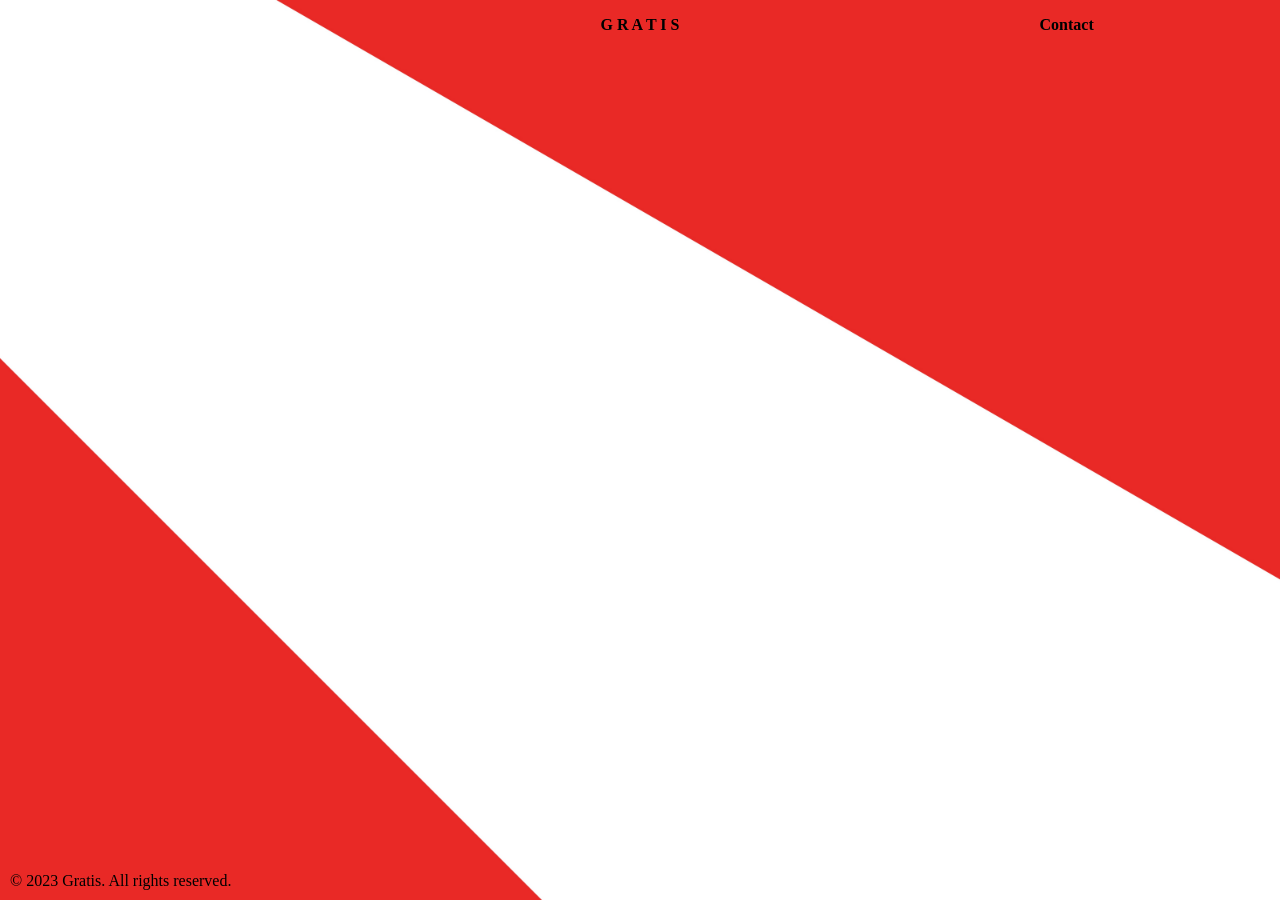
==== About_Page/index.html @ 5f25bc2d "About and contact" ====
<!DOCTYPE html>
<html lang="en">
<head>
    <meta charset="UTF-8">
    <meta name="viewport" content="width=device-width, initial-scale=1.0">
    <title>Gratis</title>
    <link rel="stylesheet" href="style.css">
</head>

<body>

<header>
<h1></h1>

 <h1>G R A T I S</h1>
 
 <h1>
    Contact
</h1>

</header>

<main>

  
</main>

<footer>
 
    © 2023 Gratis. All rights reserved.
</footer>


</body>
</html>

</html>
---- About_Page/style.css ----
body {
  background-color: #EB2400;
  margin: 0;

  display: flex;
  justify-content: center;   /* horizontal center */
  align-items: center;       /* vertical center */
  height: 100vh;             /* full viewport height */
   background-image: url('Gratis_Website_Mockup.jpeg');
    background-size: cover;
    background-position: center;
    background-repeat: no-repeat;
    background-attachment: fixed;
    height: 100vh
}
h1 {
  bottom: 10px;  
  font-size: 1em;
  text-align: center;
 
}

header {
  position: absolute;
  top: 0;
  width: 100%;
  height: 50px;

  display: flex;
  justify-content: center;
  align-items: center;

}

main {
  display: flex;
  flex-direction: column;
  align-items: center;
}

#question {
  display: flex;
  align-items: center;
  gap: 150px;
  font-size: 5em;
  margin: 0;
}

footer {
    bottom: 10px;
    left: 10px;
    position: absolute;
}


.wheel-container {
  display: inline-block;      /* behaves like a word */
  width: 300px;
  height: 1em;                /* match text height */

  vertical-align: middle;     /* align with text baseline */
  perspective: 1000px;
}

.wheel {
    position: relative;
  width: 100%;
  height: 100%;
  transform-style: preserve-3d;
}

.wheel {
  transition: filter 0.1s linear, opacity 0.1s linear;
}

.wheel-link:hover {
  color: black;
  cursor: pointer;
}

header {
  display: grid;
  grid-template-columns: 1fr 1fr 1fr;

}

.about h1 a{

  text-decoration: none;
color: black;

}

.about h1 a:hover{

  text-decoration: none;
color: white;

}

.Contact h1 a{

  text-decoration: none;
color: black;
}

.Contact h1 a:hover{

  text-decoration: none;
color: white;

}
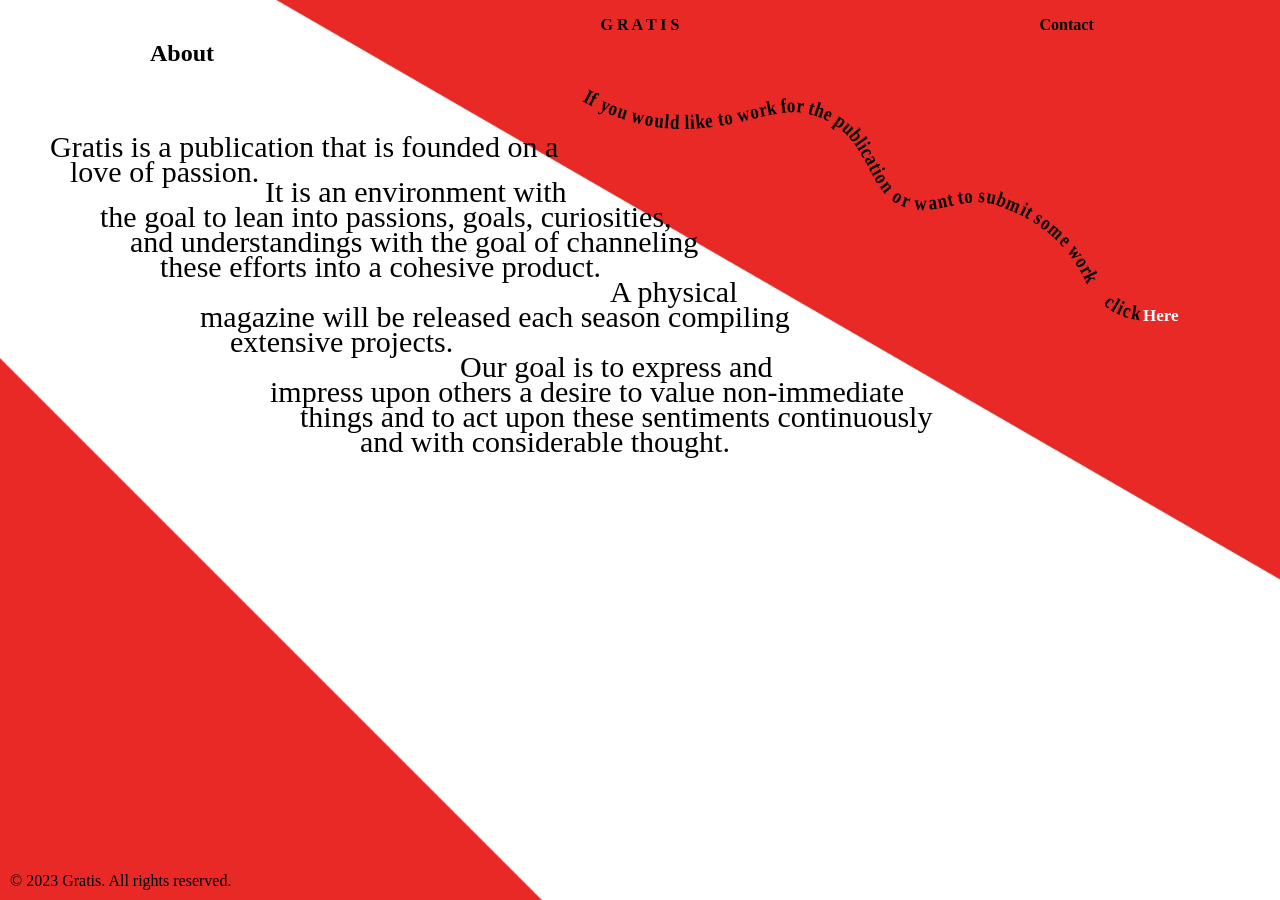
==== commit 1ea970f0: "about content" ====
--- a/About_Page/index.html
+++ b/About_Page/index.html
@@ -21,8 +21,61 @@
 </header>
 
 <main>
+ <h2>
+    About
+</h2>
 
-  
+<img src="Untitled-1.svg" class="movable-image" alt="Curved Text">
+
+  <p class="about-text1">
+Gratis is a publication that is founded on a
+  </p>
+  <p class="about-text2">
+ love of passion. 
+  </p>
+
+  <p class="about-text2v2">
+It is an environment with 
+  </p>
+  <p class="about-text3">
+the goal to lean into passions, goals, curiosities, 
+  </p>
+  <p class="about-text4">
+ and understandings with the goal of channeling 
+  </p>
+  <p class="about-text5">
+these efforts into a cohesive product. 
+
+  </p>
+<p class="about-text5v2">
+A physical 
+</p>
+
+<p class="about-text6">
+magazine will be released each season compiling 
+</p>
+<p class="about-text7">
+extensive projects. 
+</p>
+
+<p class = "about-text7v2">
+Our goal is to express and 
+</p>
+
+<p class="about-text8">
+impress upon others a desire to value non-immediate 
+</p>
+
+<p class="about-text9">
+things and to act upon these sentiments continuously 
+</p>
+
+<p class="about-text10">
+and with considerable thought.        
+</p>
+
+<a href="https://forms.gle/kF95tbmVTTL5ijti7" class="here">Here</a>
+
 </main>
 
 <footer>
--- a/About_Page/style.css
+++ b/About_Page/style.css
@@ -109,4 +109,112 @@
   text-decoration: none;
 color: white;
 
+}
+
+h2 {
+position: absolute;
+    top: 20px;  
+    left: 150px; 
+}
+
+.movable-image {
+    position: absolute;
+    
+    /* Change these numbers to move it anywhere on the screen */
+    top: 80px;  
+    left: 45%;   
+    
+    width: 600px; /* Adjust size of your Adobe export */
+    z-index: 10;  /* Ensures it stays on top of other elements */
+}
+
+.about-text1, .about-text2, .about-text3, .about-text4, .about-text5, .about-text6, .about-text7, .about-text8, .about-text9, .about-text10, .about-text2v2, .about-text5v2, .about-text7v2{
+  font-size: 30px;
+}
+.about-text1 {
+  position: absolute;
+  top: 100px;
+  left: 50px;
+}
+.about-text2 {
+  position: absolute;
+  top: 125px;
+  left: 70px;
+}
+.about-text2v2 {
+  position: absolute;
+  top: 145px;
+  left: 265px;
+}
+.about-text3 {
+  position: absolute;
+  top: 170px;
+  left: 100px;
+}
+.about-text4 {
+  position: absolute;
+  top: 195px;
+  left: 130px;
+}
+.about-text5 {
+  position: absolute;
+  top: 220px;
+  left: 160px;
+}
+
+.about-text5v2 {
+  position: absolute;
+  top: 245px;
+  left: 610px;
+}
+
+.about-text6 {
+  position: absolute;
+  top: 270px;
+  left: 200px;
+}
+.about-text7 {
+  position: absolute;
+  top: 295px;
+  left: 230px;
+}
+
+.about-text7v2 {
+  position: absolute;
+  top: 320px;
+  left: 460px;
+}
+.about-text8 {
+  position: absolute;
+  top: 345px;
+  left: 270px;
+}
+.about-text9 {
+  position: absolute;
+  top: 370px;
+  left: 300px;
+}
+.about-text10 {
+  position: absolute;
+  top: 395px;
+  left: 360px;
+}
+
+.here {
+  position: absolute;
+  text-decoration: none;
+  color: white;
+  top: 306px;
+  left: 1143px;
+  font-size: 17px;
+  font-weight: bold;
+}
+.here:hover {
+  position: absolute;
+  text-decoration: none;
+  color: black;
+  top: 304px;
+  left: 1145px;
+  font-size: 18px;
+  font-weight: bold;
 }
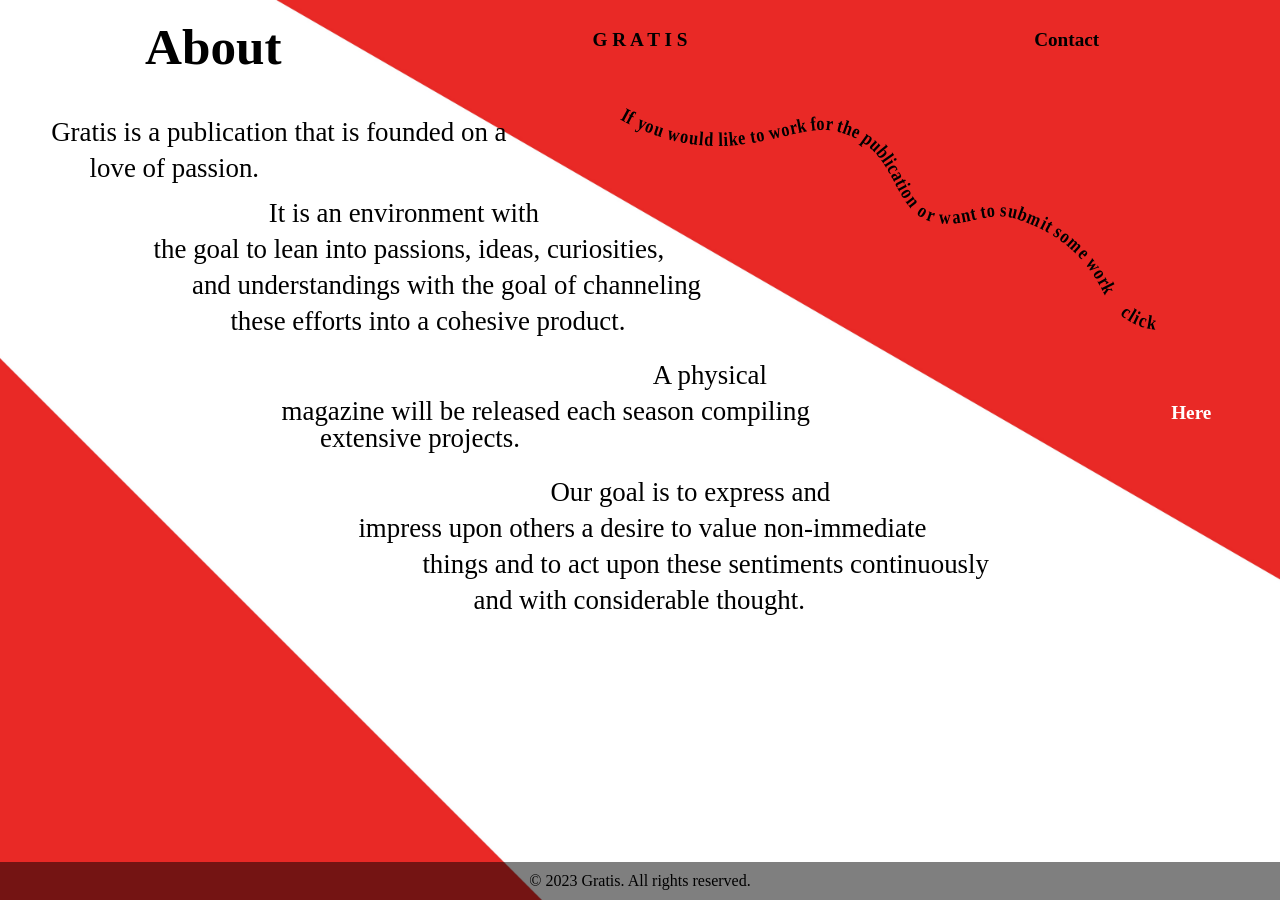
==== commit fa46758f: "Update about page" ====
--- a/About_Page/index.html
+++ b/About_Page/index.html
@@ -10,21 +10,24 @@
 <body>
 
 <header>
-<h1></h1>
+  <div class="Aboutlink">
+    <h1>About</h1>
+    </div>
 
- <h1>G R A T I S</h1>
- 
+    <div class="homelink">
+<a href="/Home_Page/index.html">
+<h1>G R A T I S</h1>
+</a>
+  </div>
+
+  <div class="contactlink">
  <h1>
     Contact
 </h1>
-
+</div>
 </header>
 
 <main>
- <h2>
-    About
-</h2>
-
 <img src="Untitled-1.svg" class="movable-image" alt="Curved Text">
 
   <p class="about-text1">
@@ -38,7 +41,7 @@
 It is an environment with 
   </p>
   <p class="about-text3">
-the goal to lean into passions, goals, curiosities, 
+the goal to lean into passions, ideas, curiosities, 
   </p>
   <p class="about-text4">
  and understandings with the goal of channeling 
--- a/About_Page/style.css
+++ b/About_Page/style.css
@@ -1,220 +1,142 @@
+
+header {
+    position: absolute;
+    top: 0;
+    width: 100%;
+    height: 80px; /* Increased height slightly for <h1> tags */
+    
+    display: grid; 
+    grid-template-columns: 1fr 1fr 1fr; /* Creates 3 equal columns */
+    align-items: center;
+    z-index: 100; /* Keeps it above the absolute positioned text */
+}
+
+
+.Aboutlink, .homelink, .contactlink {
+    display: flex;
+    justify-content: center;
+    align-items: center;
+}
+
+.Aboutlink h1 {
+font-size: 4vw;
+margin-top: 1vw;
+} 
+
+.homelink a {
+  text-decoration: none;
+  color: black;
+
+}
+
+.homelink a:hover {
+  text-decoration: none;
+  color: white;
+
+}
+
+header h1 {
+    font-size: 1.5vw; 
+    margin: 0;
+}
+
+
 body {
-  background-color: #EB2400;
-  margin: 0;
-
-  display: flex;
-  justify-content: center;   /* horizontal center */
-  align-items: center;       /* vertical center */
-  height: 100vh;             /* full viewport height */
-   background-image: url('Gratis_Website_Mockup.jpeg');
+    background-color: #EB2400;
+    margin: 0;
+    /* Removed flex centering because your text uses absolute positioning */
+    height: 100vh;
+    background-image: url('Gratis_Website_Mockup.jpeg');
     background-size: cover;
     background-position: center;
     background-repeat: no-repeat;
     background-attachment: fixed;
-    height: 100vh
-}
-h1 {
-  bottom: 10px;  
-  font-size: 1em;
-  text-align: center;
- 
+    overflow-x: hidden; /* Prevents side-scrolling on smaller tabs */
 }
 
-header {
-  position: absolute;
-  top: 0;
-  width: 100%;
-  height: 50px;
-
-  display: flex;
-  justify-content: center;
-  align-items: center;
-
+/* Font sizes scale with the width of the window */
+.about-text1, .about-text2, .about-text3, .about-text4, .about-text5, 
+.about-text6, .about-text7, .about-text8, .about-text9, .about-text10, 
+.about-text2v2, .about-text5v2, .about-text7v2 {
+    font-size: 2.1vw; /* Scales text fluidly */
+    position: absolute;
+    white-space: nowrap; /* Keeps lines from breaking and ruining the slant */
 }
 
-main {
-  display: flex;
-  flex-direction: column;
-  align-items: center;
+/* Positioning using vw/vh so the 'shape' scales with the tab */
+.about-text1   { top: 10vh; left: 4vw; }
+.about-text2   { top: 14vh; left: 7vw; }
+.about-text2v2 { top: 19vh; left: 21vw; }
+.about-text3   { top: 23vh; left: 12vw; }
+.about-text4   { top: 27vh; left: 15vw; }
+.about-text5   { top: 31vh; left: 18vw; }
+.about-text5v2 { top: 37vh; left: 51vw; }
+.about-text6   { top: 41vh; left: 22vw; }
+.about-text7   { top: 44vh; left: 25vw; }
+.about-text7v2 { top: 50vh; left: 43vw; }
+.about-text8   { top: 54vh; left: 28vw; }
+.about-text9   { top: 58vh; left: 33vw; }
+.about-text10  { top: 62vh; left: 37vw; }
+
+.movable-image {
+    position: absolute;
+    top: 11vh;
+    left: 48vw;
+    width: 45vw; /* Image scales with window */
+    z-index: 10;
 }
 
-#question {
-  display: flex;
-  align-items: center;
-  gap: 150px;
-  font-size: 5em;
-  margin: 0;
+.here {
+    position: absolute;
+    text-decoration: none;
+    color: white;
+    top: 44.7vh; 
+    left: 91.5vw;
+    font-size: 1.5vw;
+    font-weight: bold;
+}
+
+/* --- MOBILE RESET --- */
+/* When the screen is narrow (mobile), we stack the text normally */
+@media (max-width: 768px) {
+    main {
+        display: flex;
+        flex-direction: column;
+        align-items: center;
+        padding-top: 80px;
+    }
+    
+    .about-text1, .about-text2, .about-text3, .about-text4, .about-text5, 
+    .about-text6, .about-text7, .about-text8, .about-text9, .about-text10, 
+    .about-text2v2, .about-text5v2, .about-text7v2 {
+        position: static; /* Removes the slant */
+        font-size: 1.2rem;
+        text-align: center;
+        white-space: normal;
+        margin: 10px 20px;
+    }
+
+    .movable-image {
+        position: relative;
+        width: 80%;
+        left: 0;
+        top: 0;
+    }
+
+    .here {
+        position: static;
+        font-size: 1.5rem;
+        margin-top: 20px;
+    }
 }
 
 footer {
-    bottom: 10px;
-    left: 10px;
-    position: absolute;
-}
-
-
-.wheel-container {
-  display: inline-block;      /* behaves like a word */
-  width: 300px;
-  height: 1em;                /* match text height */
-
-  vertical-align: middle;     /* align with text baseline */
-  perspective: 1000px;
-}
-
-.wheel {
-    position: relative;
-  width: 100%;
-  height: 100%;
-  transform-style: preserve-3d;
-}
-
-.wheel {
-  transition: filter 0.1s linear, opacity 0.1s linear;
-}
-
-.wheel-link:hover {
-  color: black;
-  cursor: pointer;
-}
-
-header {
-  display: grid;
-  grid-template-columns: 1fr 1fr 1fr;
-
-}
-
-.about h1 a{
-
-  text-decoration: none;
-color: black;
-
-}
-
-.about h1 a:hover{
-
-  text-decoration: none;
-color: white;
-
-}
-
-.Contact h1 a{
-
-  text-decoration: none;
-color: black;
-}
-
-.Contact h1 a:hover{
-
-  text-decoration: none;
-color: white;
-
-}
-
-h2 {
-position: absolute;
-    top: 20px;  
-    left: 150px; 
-}
-
-.movable-image {
-    position: absolute;
-    
-    /* Change these numbers to move it anywhere on the screen */
-    top: 80px;  
-    left: 45%;   
-    
-    width: 600px; /* Adjust size of your Adobe export */
-    z-index: 10;  /* Ensures it stays on top of other elements */
-}
-
-.about-text1, .about-text2, .about-text3, .about-text4, .about-text5, .about-text6, .about-text7, .about-text8, .about-text9, .about-text10, .about-text2v2, .about-text5v2, .about-text7v2{
-  font-size: 30px;
-}
-.about-text1 {
-  position: absolute;
-  top: 100px;
-  left: 50px;
-}
-.about-text2 {
-  position: absolute;
-  top: 125px;
-  left: 70px;
-}
-.about-text2v2 {
-  position: absolute;
-  top: 145px;
-  left: 265px;
-}
-.about-text3 {
-  position: absolute;
-  top: 170px;
-  left: 100px;
-}
-.about-text4 {
-  position: absolute;
-  top: 195px;
-  left: 130px;
-}
-.about-text5 {
-  position: absolute;
-  top: 220px;
-  left: 160px;
-}
-
-.about-text5v2 {
-  position: absolute;
-  top: 245px;
-  left: 610px;
-}
-
-.about-text6 {
-  position: absolute;
-  top: 270px;
-  left: 200px;
-}
-.about-text7 {
-  position: absolute;
-  top: 295px;
-  left: 230px;
-}
-
-.about-text7v2 {
-  position: absolute;
-  top: 320px;
-  left: 460px;
-}
-.about-text8 {
-  position: absolute;
-  top: 345px;
-  left: 270px;
-}
-.about-text9 {
-  position: absolute;
-  top: 370px;
-  left: 300px;
-}
-.about-text10 {
-  position: absolute;
-  top: 395px;
-  left: 360px;
-}
-
-.here {
-  position: absolute;
-  text-decoration: none;
-  color: white;
-  top: 306px;
-  left: 1143px;
-  font-size: 17px;
-  font-weight: bold;
-}
-.here:hover {
-  position: absolute;
-  text-decoration: none;
-  color: black;
-  top: 304px;
-  left: 1145px;
-  font-size: 18px;
-  font-weight: bold;
+    position: fixed;
+    bottom: 0;
+    left: 0;
+    width: 100%;
+    text-align: center;
+    background: rgba(0, 0, 0, 0.5); /* Optional: makes it readable over background */
+    padding: 10px 0;
+    z-index: 100;
 }
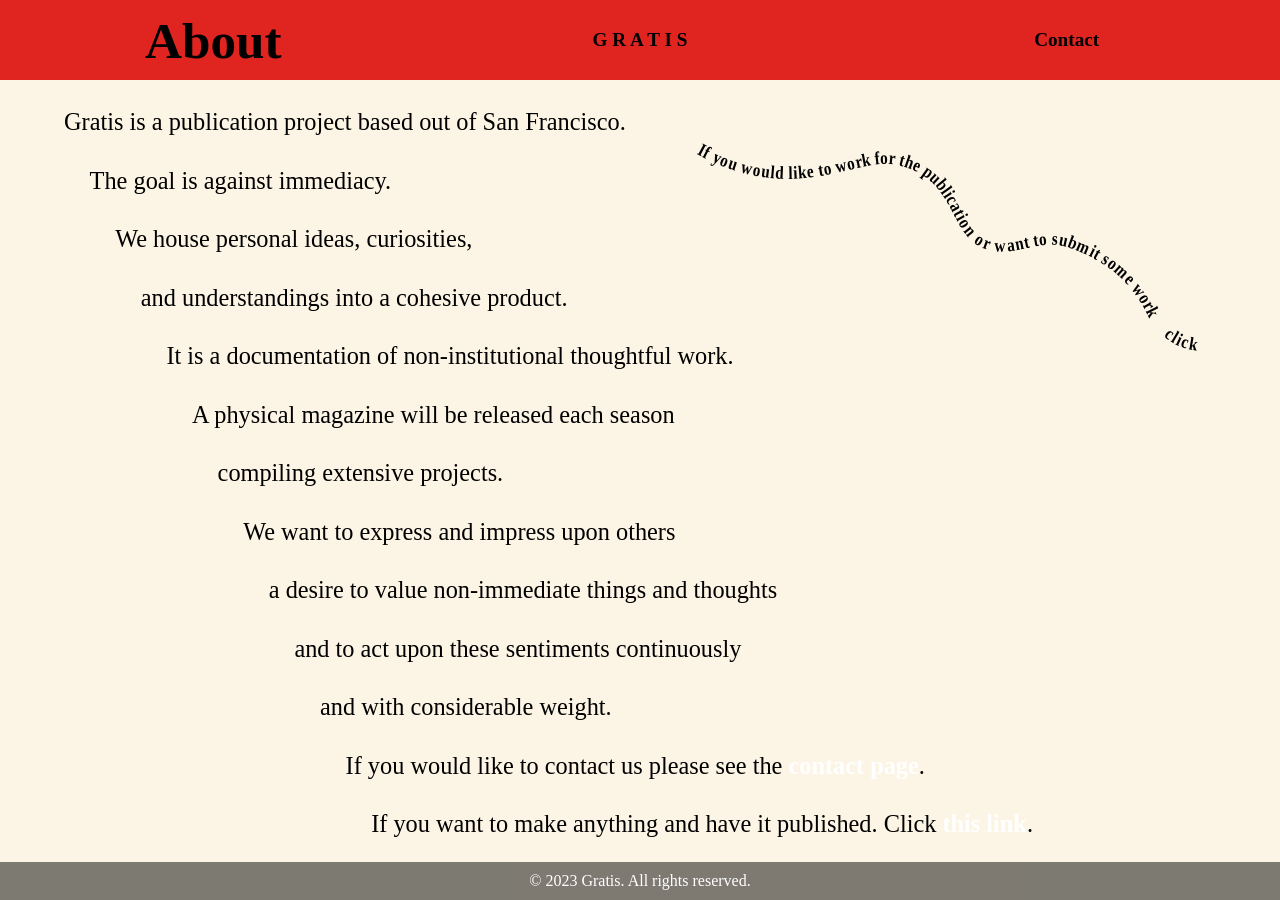
==== commit edd19d8e: "Initial commit" ====
--- a/About_Page/index.html
+++ b/About_Page/index.html
@@ -6,88 +6,43 @@
     <title>Gratis</title>
     <link rel="stylesheet" href="style.css">
 </head>
+<body>
+    <header>
+        <div class="Aboutlink">
+            <h1>About</h1>
+        </div>
+        <div class="homelink">
+            <a href="/index.html">
+                <h1>G R A T I S</h1>
+            </a>
+        </div>
+        <div class="contactlink">
+        <a href="/Contact_Page/index.html">Contact</a>
+            </a>
+        </div>
+    </header>
+    
+    <main>
+        <img src="Untitled-1.svg" class="movable-image" alt="Curved Text">
+        
+        <!-- Broken up into smaller, balanced blocks to fix line length issues -->
+        <p class="about-text1">Gratis is a publication project based out of San Francisco.</p>
+        <p class="about-text2">The goal is against immediacy.</p>
+        <p class="about-text3">We house personal ideas, curiosities,</p>
+        <p class="about-text4">and understandings into a cohesive product.</p>
+        <p class="about-text5">It is a documentation of non-institutional thoughtful work.</p>
+        <p class="about-text6">A physical magazine will be released each season</p>
+        <p class="about-text7">compiling extensive projects.</p>
+        <p class="about-text8">We want to express and impress upon others</p>
+        <p class="about-text9">a desire to value non-immediate things and thoughts</p>
+        <p class="about-text10">and to act upon these sentiments continuously</p>
+        <p class="about-text11">and with considerable weight.</p>
+        <p class="about-text12">If you would like to contact us please see the <a href="/Contact_Page/index.html" class="contact-inline-link">contact page</a>.</p>
+        <p class="about-text13">If you want to make anything and have it published. Click <a href="https://forms.gle" class="here">this link</a>.</p>
+    </main>
 
-<body>
-
-<header>
-  <div class="Aboutlink">
-    <h1>About</h1>
-    </div>
-
-    <div class="homelink">
-<a href="/Home_Page/index.html">
-<h1>G R A T I S</h1>
-</a>
-  </div>
-
-  <div class="contactlink">
- <h1>
-    Contact
-</h1>
-</div>
-</header>
-
-<main>
-<img src="Untitled-1.svg" class="movable-image" alt="Curved Text">
-
-  <p class="about-text1">
-Gratis is a publication that is founded on a
-  </p>
-  <p class="about-text2">
- love of passion. 
-  </p>
-
-  <p class="about-text2v2">
-It is an environment with 
-  </p>
-  <p class="about-text3">
-the goal to lean into passions, ideas, curiosities, 
-  </p>
-  <p class="about-text4">
- and understandings with the goal of channeling 
-  </p>
-  <p class="about-text5">
-these efforts into a cohesive product. 
-
-  </p>
-<p class="about-text5v2">
-A physical 
-</p>
-
-<p class="about-text6">
-magazine will be released each season compiling 
-</p>
-<p class="about-text7">
-extensive projects. 
-</p>
-
-<p class = "about-text7v2">
-Our goal is to express and 
-</p>
-
-<p class="about-text8">
-impress upon others a desire to value non-immediate 
-</p>
-
-<p class="about-text9">
-things and to act upon these sentiments continuously 
-</p>
-
-<p class="about-text10">
-and with considerable thought.        
-</p>
-
-<a href="https://forms.gle/kF95tbmVTTL5ijti7" class="here">Here</a>
-
-</main>
-
-<footer>
- 
-    © 2023 Gratis. All rights reserved.
-</footer>
-
-
+    <footer>
+        © 2023 Gratis. All rights reserved.
+    </footer>
 </body>
-</html>
-
 </html>
--- a/About_Page/style.css
+++ b/About_Page/style.css
@@ -1,132 +1,153 @@
+header {
 
-header {
     position: absolute;
     top: 0;
     width: 100%;
-    height: 80px; /* Increased height slightly for <h1> tags */
-    
-    display: grid; 
-    grid-template-columns: 1fr 1fr 1fr; /* Creates 3 equal columns */
+    height: 80px;
+    display: grid;
+    grid-template-columns: 1fr 1fr 1fr;
     align-items: center;
-    z-index: 100; /* Keeps it above the absolute positioned text */
+    z-index: 100;
 }
-
 
 .Aboutlink, .homelink, .contactlink {
     display: flex;
     justify-content: center;
     align-items: center;
+
+    background-color: #E02420; 
+  
+  /* Added height to fill out the 80px header height completely */
+  height: 100%; 
 }
 
 .Aboutlink h1 {
-font-size: 4vw;
-margin-top: 1vw;
-} 
+    font-size: 4vw;
+    margin-top: 0vw;
+}
 
 .homelink a {
-  text-decoration: none;
-  color: black;
-
+    text-decoration: none;
+    color: black;
 }
 
 .homelink a:hover {
-  text-decoration: none;
-  color: white;
+    text-decoration: none;
+    color: white;
+}
 
+.contactlink a {
+     text-decoration: none; 
+     font-weight: bold;
+    font-size: 1.5vw; 
+    color: black; 
+}
+
+.contactlink a:hover {
+    text-decoration: none;
+    color: white;
+    text-decoration: none;
+    color: white;
 }
 
 header h1 {
-    font-size: 1.5vw; 
+    font-size: 1.5vw;
     margin: 0;
 }
 
-
 body {
-    background-color: #EB2400;
+    background-color: #FCF5E5;
     margin: 0;
-    /* Removed flex centering because your text uses absolute positioning */
     height: 100vh;
-    background-image: url('Gratis_Website_Mockup.jpeg');
     background-size: cover;
     background-position: center;
     background-repeat: no-repeat;
     background-attachment: fixed;
-    overflow-x: hidden; /* Prevents side-scrolling on smaller tabs */
+    overflow-x: hidden;
 }
 
-/* Font sizes scale with the width of the window */
-.about-text1, .about-text2, .about-text3, .about-text4, .about-text5, 
-.about-text6, .about-text7, .about-text8, .about-text9, .about-text10, 
-.about-text2v2, .about-text5v2, .about-text7v2 {
-    font-size: 2.1vw; /* Scales text fluidly */
+/* Global text sizing, color, and consistent line-height rules */
+p[class^="about-text"] {
+    font-size: 1.7vw; 
     position: absolute;
-    white-space: nowrap; /* Keeps lines from breaking and ruining the slant */
+    white-space: nowrap; /* Prevents text from breaking early */
+    margin: 0;
+    padding: 0;
+    color: black; /* Change to white if your background shape is dark */
 }
 
-/* Positioning using vw/vh so the 'shape' scales with the tab */
-.about-text1   { top: 10vh; left: 4vw; }
-.about-text2   { top: 14vh; left: 7vw; }
-.about-text2v2 { top: 19vh; left: 21vw; }
-.about-text3   { top: 23vh; left: 12vw; }
-.about-text4   { top: 27vh; left: 15vw; }
-.about-text5   { top: 31vh; left: 18vw; }
-.about-text5v2 { top: 37vh; left: 51vw; }
-.about-text6   { top: 41vh; left: 22vw; }
-.about-text7   { top: 44vh; left: 25vw; }
-.about-text7v2 { top: 50vh; left: 43vw; }
-.about-text8   { top: 54vh; left: 28vw; }
-.about-text9   { top: 58vh; left: 33vw; }
-.about-text10  { top: 62vh; left: 37vw; }
+/* Inline typography styling */
+.contact-inline-link, .here {
+    text-decoration: none;
+    color: white;
+    font-weight: bold;
+    transition: color 0.2s ease;
+}
+
+.contact-inline-link:hover, .here:hover {
+    color: black;
+}
+
+/* 
+   TEXT WAVE SHAPE ALIGNMENT 
+   Nudge these vh (vertical) and vw (horizontal) values 
+   to perfectly align the text into your background image area.
+*/
+p[class^="about-text"] {
+    font-size: 1.9vw; /* Increased slightly to fill out the negative space better */
+    position: absolute;
+    white-space: nowrap;
+    margin: 0;
+    padding: 0;
+    color: black;
+}
+
+.about-text1  { top: 12vh; left: 5vw; }
+.about-text2  { top: 18.5vh; left: 7vw; }
+.about-text3  { top: 25vh; left: 9vw; }
+.about-text4  { top: 31.5vh; left: 11vw; }
+.about-text5  { top: 38vh; left: 13vw; }
+.about-text6  { top: 44.5vh; left: 15vw; }
+.about-text7  { top: 51vh; left: 17vw; }
+.about-text8  { top: 57.5vh; left: 19vw; }
+.about-text9  { top: 64vh; left: 21vw; }
+.about-text10 { top: 70.5vh; left: 23vw; }
+.about-text11 { top: 77vh; left: 25vw; }
+.about-text12 { top: 83.5vh; left: 27vw; }
+.about-text13 { top: 90vh; left: 29vw; }
 
 .movable-image {
     position: absolute;
-    top: 11vh;
-    left: 48vw;
-    width: 45vw; /* Image scales with window */
+    top: 15vh;      /* Pushed down slightly to balance with the expanded text layout */
+    left: 54vw; 
+    width: 42vw;
     z-index: 10;
 }
 
-.here {
-    position: absolute;
-    text-decoration: none;
-    color: white;
-    top: 44.7vh; 
-    left: 91.5vw;
-    font-size: 1.5vw;
-    font-weight: bold;
-}
-
 /* --- MOBILE RESET --- */
-/* When the screen is narrow (mobile), we stack the text normally */
 @media (max-width: 768px) {
     main {
         display: flex;
         flex-direction: column;
         align-items: center;
-        padding-top: 80px;
+        padding-top: 100px;
+        padding-bottom: 80px;
     }
     
-    .about-text1, .about-text2, .about-text3, .about-text4, .about-text5, 
-    .about-text6, .about-text7, .about-text8, .about-text9, .about-text10, 
-    .about-text2v2, .about-text5v2, .about-text7v2 {
-        position: static; /* Removes the slant */
+    p[class^="about-text"] {
+        position: static;
         font-size: 1.2rem;
         text-align: center;
         white-space: normal;
-        margin: 10px 20px;
+        margin: 8px 20px;
     }
-
+    
     .movable-image {
         position: relative;
         width: 80%;
         left: 0;
         top: 0;
-    }
-
-    .here {
-        position: static;
-        font-size: 1.5rem;
-        margin-top: 20px;
+        margin-bottom: 20px;
     }
 }
 
@@ -136,7 +157,8 @@
     left: 0;
     width: 100%;
     text-align: center;
-    background: rgba(0, 0, 0, 0.5); /* Optional: makes it readable over background */
+    background: rgba(0, 0, 0, 0.5);
     padding: 10px 0;
     z-index: 100;
+    color: white;
 }
